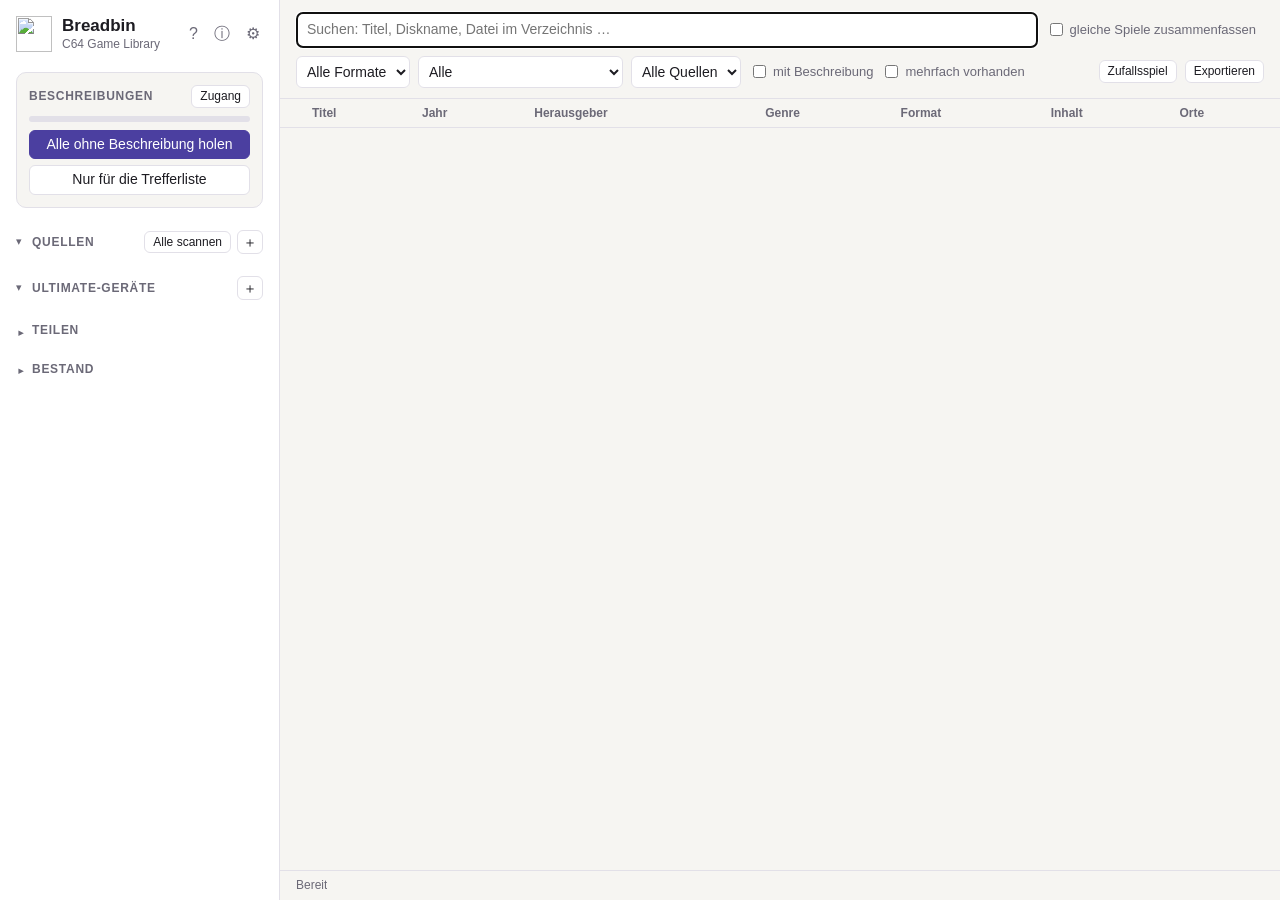
==== ui/index.html @ eccd31d4 "Launch games in an emulator (VICE), wider VICE search, portable Windows version - Emulator as an ent" ====
<!doctype html>
<html lang="de">
<head>
  <meta charset="utf-8">
  <meta name="viewport" content="width=device-width, initial-scale=1">
  <title>Breadbin – C64 Game Library</title>
  <link rel="stylesheet" href="style.css">
</head>
<body>
  <aside id="sidebar">
    <header class="brand">
      <img src="icon.png" alt="" width="36" height="36">
      <h1>Breadbin <span class="tagline">C64 Game Library</span></h1>
      <button id="btn-help" class="icon-btn" title="Anleitung" aria-label="Anleitung">?</button>
      <button id="btn-about" class="icon-btn" title="Über Breadbin" aria-label="Über Breadbin">ⓘ</button>
      <button id="btn-settings" class="icon-btn" title="Einstellungen: Sprache, ScreenScraper-Zugang" aria-label="Einstellungen">⚙</button>
    </header>
    <section class="card" id="ss-card">
      <div class="section-head">
        <h2>Beschreibungen</h2>
        <button class="small open-settings" title="Zugang zu ScreenScraper einrichten">Zugang</button>
      </div>
      <div class="progress" aria-hidden="true"><div class="bar" id="ss-bar"></div></div>
      <p id="ss-progress-text" class="meta"></p>
      <p id="scraper-state" class="meta"></p>
      <div class="stack">
        <button id="btn-scrape-all" class="primary" title="Alle Einträge ohne Beschreibung bei ScreenScraper nachschlagen">Alle ohne Beschreibung holen</button>
        <button id="btn-scrape-list" title="Beschreibungen und Bilder für alle Einträge der aktuellen Trefferliste holen">Nur für die Trefferliste</button>
      </div>
    </section>
    <section class="side" data-key="sources">
      <div class="section-head">
        <button class="fold" aria-expanded="true"><span class="chev">▾</span><h2>Quellen</h2><span class="count" id="sources-count"></span></button>
        <button id="btn-scan-all" class="small" title="Alle Quellen nacheinander scannen">Alle scannen</button>
        <button id="btn-add" class="small icon" title="Ordner oder Netzlaufwerk hinzufügen" aria-label="Ordner oder Netzlaufwerk hinzufügen">＋</button>
      </div>
      <div class="section-body"><ul id="sources" class="rows"></ul></div>
    </section>
    <section class="side" data-key="devices">
      <div class="section-head">
        <button class="fold" aria-expanded="true"><span class="chev">▾</span><h2>Ultimate-Geräte</h2><span class="count" id="devices-count"></span></button>
        <button id="btn-add-device" class="small icon" title="Ultimate 64, C64 Ultimate oder 1541 Ultimate II+ hinzufügen" aria-label="Gerät hinzufügen">＋</button>
      </div>
      <div class="section-body"><ul id="devices" class="rows list"></ul></div>
    </section>
    <section class="side collapsed" data-key="share">
      <div class="section-head">
        <button class="fold" aria-expanded="false"><span class="chev">▾</span><h2>Teilen</h2><span class="count" id="share-count"></span></button>
      </div>
      <div class="section-body">
        <p class="meta">Selbst geschriebene Angaben und eigene Bilder als Datei weitergeben oder die Datei eines anderen einlesen. Von ScreenScraper Übernommenes bleibt draußen.</p>
        <div class="stack">
          <button id="btn-share-export" title="Selbst geschriebene Angaben und eigene Bilder als Austauschdatei speichern">Austauschdatei speichern …</button>
          <button id="btn-share-import" title="Austauschdatei eines anderen einlesen; eigene Angaben bleiben unangetastet">Austauschdatei einlesen …</button>
        </div>
        <h4 class="share-sub">Gemeinschaftsdatenbank <a href="#" id="community-web" class="small-link" hidden title="Statistik und Suche der Gemeinschaftsdaten im Browser öffnen">im Web ansehen</a></h4>
        <div class="stack">
          <button id="btn-community-update" title="Den aktuellen Stand der Gemeinschaftsdatenbank herunterladen und einlesen (Adresse in den Einstellungen)">Gemeinschaftsdaten aktualisieren</button>
          <button id="btn-community-submit" hidden title="Selbst geschriebene Angaben direkt an den Server der Gemeinschaftsdatenbank schicken; dort werden sie geprüft">Beitrag einsenden …</button>
          <button id="btn-community-contribute" title="Selbst geschriebene Angaben im Aufbau der Gemeinschaftsdatenbank in einen Ordner schreiben, z. B. in die Arbeitskopie eines Forks – dann per Pull Request einreichen">Beitrag vorbereiten …</button>
        </div>
      </div>
    </section>
    <section class="side collapsed" data-key="stats">
      <div class="section-head">
        <button class="fold" aria-expanded="false"><span class="chev">▾</span><h2>Bestand</h2><span class="count" id="stats-count"></span></button>
      </div>
      <div class="section-body"><div id="stats"></div>
        <button id="btn-cleanup" class="small" title="Doppelte Dateien, beschädigte Abbilder und Einträge ohne Angaben im Überblick">Aufräumen …</button></div>
    </section>
  </aside>
  <div class="splitter" id="split-sidebar" title="Ziehen: Breite ändern · Doppelklick: zurücksetzen"></div>

  <dialog id="settings">
    <form method="dialog" id="settings-form">
      <h3>Einstellungen</h3>
      <label>Sprache der Oberfläche
        <select id="ui-language">
          <option value="auto">Automatisch (Systemsprache)</option>
          <option value="de" translate="no">Deutsch</option>
          <option value="en" translate="no">English</option>
        </select>
      </label>
      <p class="meta">Wird nach dem Speichern sofort übernommen.</p>
      <label class="inline"><input type="checkbox" id="keep-awake">
        Rechner während Scan und Abruf nicht einschlafen lassen (Bildschirm darf aus)</label>
      <label>Bevorzugte Quelle für Angaben
        <select id="preferred-source">
          <option value="community">Gemeinschaft (Austauschdateien)</option>
          <option value="screenscraper">ScreenScraper</option>
        </select>
      </label>
      <p class="meta">Selbst eingetragene Angaben gehen immer vor. Die bevorzugte Quelle ersetzt beim Einlesen bzw. Abrufen die andere; die andere füllt nur Lücken.</p>
      <label>Gemeinschaftsdaten von
        <select id="community-src">
          <option value="std">Breadbin-Server (8bitcavern.de)</option>
          <option value="own">Eigener Server …</option>
        </select>
      </label>
      <label id="community-url-row" hidden>Adresse der Gemeinschaftsdaten <input id="community-url" autocomplete="off" spellcheck="false" placeholder="https://…/breadbin-db.zip"></label>
      <label>Beiträge einsenden an
        <select id="submit-src">
          <option value="std">Breadbin-Server (8bitcavern.de)</option>
          <option value="own">Eigener Server …</option>
          <option value="off">Nicht einsenden</option>
        </select>
      </label>
      <label id="submit-url-row" hidden>Adresse für Beiträge <input id="submit-url" autocomplete="off" spellcheck="false" placeholder="https://…/beitrag.php"></label>
      <label class="inline"><input type="checkbox" id="community-auto">
        Gemeinschaftsdaten beim Start selbst aktualisieren (höchstens einmal pro Woche)</label>
      <label class="inline"><input type="checkbox" id="update-check">
        Beim Start nach neuen Breadbin-Fassungen sehen (8bitcavern.de)</label>
      <label class="inline"><input type="checkbox" id="auto-title">
        Nach dem Starten ein Titelbild aufnehmen, wenn das Spiel noch keines hat</label>
      <label>Wartezeit bis zur Aufnahme in Sekunden <input type="number" id="auto-title-delay" min="5" max="180" step="5"></label>
      <p class="meta">Nur Ultimate 64 und C64 Ultimate mit Netzwerkkabel. Das Bild wird als eigenes Titelbild gespeichert und lässt sich in den Details ersetzen.</p>
      <h4>Emulator (freiwillig)</h4>
      <p class="meta">Spiele auch ohne Ultimate auf dem Rechner starten, etwa mit VICE (x64sc). Breadbin legt dafür eine Kopie im Datenordner ab; was ein Spiel auf seine Diskette speichert, bleibt dort erhalten.</p>
      <label>Programm <input id="emu-path" autocomplete="off" spellcheck="false" placeholder="z. B. …/x64sc"></label>
      <div class="emu-buttons">
        <button type="button" id="btn-emu-find">VICE suchen</button>
        <button type="button" id="btn-emu-pick">Auswählen …</button>
        <select id="emu-found" hidden></select>
      </div>
      <label>Aufruf <input id="emu-args" autocomplete="off" spellcheck="false"></label>
      <p class="meta">{file} steht für die Spieldatei. Für VICE passt die Vorgabe; bei Spielen mit mehreren Disketten bekommt VICE eine Wechselliste (nächste Diskette: „Fliplist“ im VICE-Menü, meist Alt+N).</p>
      <h4>ScreenScraper (freiwillig)</h4>
      <p class="meta">
        Zusätzliche Beschreibungen, Genres und Bilder von ScreenScraper.fr. Dafür brauchst du ein
        kostenloses Benutzerkonto: <a href="#" data-url="https://www.screenscraper.fr/membreinscription.php">dort registrieren</a>.
        Das Passwort wird im Schlüsselbund deines Systems gespeichert.
      </p>
      <label>Benutzername <input id="ss-user" autocomplete="username"></label>
      <label>Passwort <input id="ss-password" type="password" autocomplete="current-password"></label>
      <label class="inline"><input type="checkbox" id="ss-show-password"> Passwort anzeigen</label>
      <label>Sprache der Beschreibungen
        <select id="ss-language">
          <option value="de">Deutsch</option>
          <option value="en">Englisch</option>
          <option value="fr">Französisch</option>
          <option value="es">Spanisch</option>
          <option value="it">Italienisch</option>
        </select>
      </label>
      <label>Gleichzeitige Abfragen
        <select id="ss-threads">
          <option value="0">Automatisch (laut Konto, höchstens 4)</option>
          <option value="1">1</option><option value="2">2</option><option value="3">3</option><option value="4">4</option>
        </select>
      </label>
      <label class="inline"><input type="checkbox" id="ss-name-fallback">
        Ohne Treffer über die Prüfsumme auch über den Namen suchen (findet mehr, kann aber danebenliegen)</label>
      <fieldset id="ss-dev">
        <legend>Entwickler-Kennung</legend>
        <p class="meta">Wird für diese App einmal bei ScreenScraper beantragt. In fertigen Paketen ist sie
          schon enthalten; dann erscheinen diese Felder nicht.</p>
        <label>devid <input id="ss-devid" autocomplete="off"></label>
        <label>devpassword <input id="ss-devpassword" type="password" autocomplete="off"></label>
        <p class="meta">Programmname bei der Beantragung: <code id="ss-softname"></code></p>
      </fieldset>
      <p id="ss-result" class="meta"></p>
      <div class="dialog-buttons">
        <button type="button" id="ss-test">Zugang prüfen</button>
        <span class="spacer"></span>
        <button type="button" id="ss-close">Schließen</button>
        <button type="button" id="ss-save" class="primary">Speichern</button>
      </div>
    </form>
  </dialog>

  <main>
    <div id="toolbar">
     <div class="toolbar-row">
      <input id="search" type="search" placeholder="Suchen: Titel, Diskname, Datei im Verzeichnis …" autofocus>
      <label class="check" title="Verschiedene Dateien desselben Spiels (D64, CRT, Cracks …) als eine Zeile zeigen – über die ScreenScraper-Spielnummer und den bereinigten Titel"><input type="checkbox" id="group"> gleiche Spiele zusammenfassen</label>
      <span id="count"></span>
     </div>
     <div class="toolbar-row filters">
      <select id="format" title="Format">
        <option value="">Alle Formate</option>
        <option>D64</option><option>D71</option><option>D81</option><option>G64</option>
        <option>CRT</option><option>PRG</option><option>P00</option><option>T64</option><option>TAP</option>
      </select>
      <select id="view" title="Ansicht">
        <option value="">Alle</option>
        <option value="fav">★ Favoriten</option>
        <option value="recent">Zuletzt gestartet</option>
        <option value="shareable" title="Spiele mit selbst geschriebenen Angaben – sie kommen beim Teilen in die Austauschdatei">Selbst geschrieben (teilbar)</option>
        <option value="nometa" title="Einträge ohne Beschreibung: nicht erkannt oder noch nicht nachgeschlagen">Ohne Angaben</option>
        <option value="damaged" title="Abbilder, die beim Scan als beschädigt oder unbekannt aufgebaut erkannt wurden">Beschädigt / unbekannt</option>
      </select>
      <select id="source-filter" title="Nur Einträge aus dieser Quelle"><option value="">Alle Quellen</option></select>
      <label class="check"><input type="checkbox" id="only-meta"> mit Beschreibung</label>
      <label class="check"><input type="checkbox" id="only-dupes"> mehrfach vorhanden</label>
      <span class="spacer"></span>
      <button id="btn-random" class="small" title="Ein zufälliges Spiel aus den aktuellen Treffern zeigen (Taste Z)">Zufallsspiel</button>
      <button id="btn-export" class="small" title="Alle Treffer der aktuellen Suche als CSV-Datei speichern (z. B. für Excel)">Exportieren</button>
     </div>
    </div>
    <div id="content">
      <div id="list-wrap">
        <table id="list">
          <thead>
            <tr><th class="star-col" title="Favorit"></th><th data-sort="title">Titel</th><th data-sort="year">Jahr</th><th data-sort="publisher">Herausgeber</th><th data-sort="genre">Genre</th><th data-sort="format">Format</th><th>Inhalt</th><th data-sort="locations" title="Anzahl Speicherorte">Orte</th></tr>
          </thead>
          <tbody></tbody>
        </table>
        <p id="empty" hidden></p>
      </div>
      <div class="splitter" id="split-details" title="Ziehen: Breite ändern · Doppelklick: zurücksetzen" hidden></div>
      <section id="details" hidden></section>
    </div>
    <footer id="status">
      <span id="status-text">Bereit</span>
      <button id="btn-errors" class="link" hidden>Fehler anzeigen</button>
      <button id="btn-update" class="link" hidden></button>
      <span class="spacer"></span>
      <button id="btn-cancel" hidden>Abbrechen</button>
    </footer>
  </main>

  <dialog id="device-dialog" class="form-dialog">
    <form method="dialog">
      <h3 id="dev-title">Ultimate-Gerät</h3>
      <p class="meta">Ultimate 64, C64 Ultimate oder 1541 Ultimate II+ im Netzwerk. Nötig sind FTP und die
        REST-Schnittstelle („Web Remote Control Service“, ab Firmware 3.11).</p>
      <div class="dialog-buttons"><button type="button" id="dev-discover">Im Netz suchen</button></div>
      <ul id="dev-found" class="found"></ul>
      <label>Adresse (IP oder Name) <input id="dev-host" placeholder="192.168.1.64" autocomplete="off"></label>
      <label>Netzwerk-Passwort (nur falls am Gerät gesetzt)
        <input id="dev-password" type="password" autocomplete="off"></label>
      <div class="dialog-buttons"><button type="button" id="dev-probe">Verbinden und prüfen</button></div>
      <p id="dev-result" class="meta"></p>
      <label>Name <input id="dev-name" autocomplete="off"></label>
      <label>Startordner auf dem Gerät
        <input id="dev-upload" list="dev-drives" autocomplete="off"></label>
      <datalist id="dev-drives"></datalist>
      <p class="meta">Spiele, die nicht auf dem Gerät liegen, werden zum Starten dorthin kopiert.</p>
      <div class="dialog-buttons">
        <span class="spacer"></span>
        <button type="button" id="dev-close">Abbrechen</button>
        <button type="button" id="dev-save" class="primary">Speichern</button>
      </div>
    </form>
  </dialog>

  <dialog id="folder-dialog" class="form-dialog">
    <form method="dialog">
      <h3>Ordner auf dem Gerät als Quelle</h3>
      <p class="meta" id="folder-device"></p>
      <label>Ordner <input id="folder-path" placeholder="/USB0/Spiele" autocomplete="off"></label>
      <div class="browser">
        <div class="crumbs" id="folder-crumbs"></div>
        <ul id="folder-list"></ul>
      </div>
      <p class="meta">Der erste Scan lädt jede Datei einmal über das Netz (etwa 300 KB/s) – bei vollen
        Sticks dauert das Stunden. Spätere Scans lesen nur Geändertes.</p>
      <label class="inline"><input type="checkbox" id="folder-quick" checked>
        Schnellscan: Dateien, die mit gleichem Namen und gleicher Größe schon in einer anderen Quelle
        liegen, von dort übernehmen statt herunterladen. Viel schneller, kann aber bei gleich großen,
        verschiedenen Dateien danebenliegen (etwa ein D64 mit Spielstand). Solche Einträge sind gekennzeichnet.</label>
      <div class="dialog-buttons">
        <span class="spacer"></span>
        <button type="button" id="folder-close">Abbrechen</button>
        <button type="button" id="folder-add" class="primary">Hinzufügen und scannen</button>
      </div>
    </form>
  </dialog>

  <dialog id="info-dialog" class="form-dialog">
    <form method="dialog">
      <h3 id="info-title"></h3>
      <pre id="info-text"></pre>
      <div class="dialog-buttons"><span class="spacer"></span><button class="primary">Schließen</button></div>
    </form>
  </dialog>

  <dialog id="copy-dialog" class="form-dialog">
    <form method="dialog">
      <h3>Auf Gerät kopieren</h3>
      <p class="meta" id="copy-info"></p>
      <label>Gerät <select id="copy-device"></select></label>
      <label>Ordner auf dem Gerät <input id="copy-target" autocomplete="off" spellcheck="false"></label>
      <p class="meta">Die Dateien behalten ihren Namen. Im Menü des Ultimate findest du sie dann auch ohne Rechner.</p>
      <div class="dialog-buttons">
        <span class="spacer"></span>
        <button value="cancel" formnovalidate>Abbrechen</button>
        <button value="ok" class="primary">Kopieren</button>
      </div>
    </form>
  </dialog>

  <dialog id="cleanup-dialog" class="form-dialog">
    <form method="dialog">
      <h3>Aufräumen</h3>
      <p class="meta">Breadbin löscht nichts selbst. Die Übersicht führt zu Listen, die du durchgehen oder als CSV speichern kannst.</p>
      <div id="cleanup-body"></div>
      <div class="dialog-buttons">
        <span class="spacer"></span>
        <button class="primary">Schließen</button>
      </div>
    </form>
  </dialog>

  <dialog id="lists-dialog" class="form-dialog">
    <form method="dialog">
      <h3>Eigene Listen</h3>
      <p class="meta">Namen ändern sich beim Verlassen des Feldes. Löschen entfernt nur die Liste, nicht die Spiele.</p>
      <div id="lists-body"></div>
      <div class="list-row">
        <input id="lists-new" placeholder="Neue Liste …">
        <button type="button" id="lists-add" class="small">Anlegen</button>
      </div>
      <div class="dialog-buttons">
        <span class="spacer"></span>
        <button type="button" id="lists-close" class="primary">Fertig</button>
      </div>
    </form>
  </dialog>

  <dialog id="submit-dialog" class="form-dialog">
    <form id="submit-form">
      <h3>Beitrag einsenden</h3>
      <p class="meta" id="submit-info"></p>
      <label>Name für die Namensnennung (freiwillig) <input id="submit-name" autocomplete="nickname" maxlength="100"></label>
      <label>Hinweis an die Prüfenden (freiwillig) <textarea id="submit-hinweis" rows="3" maxlength="2000"></textarea></label>
      <label class="check"><input type="checkbox" id="submit-all"> Auch schon eingesandte Spiele noch einmal senden</label>
      <p class="meta">Mit dem Einsenden stimmst du zu, dass deine Angaben und Bilder unter CC BY-SA 4.0 veröffentlicht werden. Bitte nur Selbsterstelltes.</p>
      <p id="submit-result" class="meta"></p>
      <div class="dialog-buttons">
        <span class="spacer"></span>
        <button type="button" id="submit-close">Abbrechen</button>
        <button class="primary" id="submit-send">Einsenden</button>
      </div>
    </form>
  </dialog>

  <dialog id="pick-dialog" class="form-dialog">
    <form id="pick-form">
      <h3>Richtiges Spiel wählen</h3>
      <label>Name (in deiner Bibliothek und bei ScreenScraper) oder Spielnummer bei ScreenScraper
        <span class="pick-row"><input id="pick-query" autocomplete="off"><button class="primary">Suchen</button></span></label>
      <p class="meta" id="pick-count"></p>
      <ul id="pick-list"></ul>
      <div class="dialog-buttons"><span class="spacer"></span><button type="button" id="pick-close">Abbrechen</button></div>
    </form>
  </dialog>

  <dialog id="own-dialog" class="form-dialog">
    <form id="own-form">
      <h3 id="own-heading">Angaben selbst eintragen</h3>
      <p class="meta">Für Spiele, die ScreenScraper nicht kennt – etwa eigene Entwicklungen. Kein Abruf überschreibt sie.
        <span id="own-count"></span></p>
      <label>Titel <input id="own-title" autocomplete="off"></label>
      <div class="own-grid">
        <label>Jahr <input id="own-year" autocomplete="off" inputmode="numeric"></label>
        <label>Spieler <input id="own-players" autocomplete="off" placeholder="1-2"></label>
        <label>Herausgeber <input id="own-publisher" autocomplete="off"></label>
        <label>Entwickler <input id="own-developer" autocomplete="off"></label>
      </div>
      <label>Genre <input id="own-genres" autocomplete="off" placeholder="Action, Shoot'em Up"></label>
      <label>Beschreibung (Deutsch) <textarea id="own-synopsis" rows="5" lang="de"></textarea></label>
      <label>Beschreibung (Englisch) <textarea id="own-synopsis_en" rows="5" lang="en"></textarea></label>
      <p class="meta">Eine Sprache genügt; mit beiden lesen alle Breadbin-Nutzer den Text in ihrer Sprache.</p>
      <div id="own-images"></div>
      <div class="dialog-buttons">
        <button type="button" id="own-clear" class="danger">Eigene Angaben löschen</button>
        <span class="spacer"></span>
        <button type="button" id="own-close">Abbrechen</button>
        <button class="primary">Speichern</button>
      </div>
    </form>
  </dialog>

  <dialog id="propose-dialog" class="form-dialog">
    <form id="propose-form">
      <h3 id="propose-title">Vorschlag an ScreenScraper</h3>
      <p class="meta">Gesendet wird mit deinem ScreenScraper-Konto; die Moderatoren prüfen jeden Vorschlag, bevor er
        erscheint. Angehakt ist, was dort fehlt oder abweicht.</p>
      <div class="own-grid">
        <label>Region (für Name, Datum, Bilder)
          <select id="propose-region">
            <option value="wor">Welt</option><option value="eu">Europa</option><option value="us">USA</option>
            <option value="de">Deutschland</option><option value="uk">Großbritannien</option><option value="fr">Frankreich</option>
            <option value="jp">Japan</option>
          </select></label>
        <label>Sprache (für die Beschreibung)
          <select id="propose-lang">
            <option value="de">Deutsch</option><option value="en">Englisch</option><option value="fr">Französisch</option>
            <option value="es">Spanisch</option><option value="it">Italienisch</option>
          </select></label>
      </div>
      <div id="propose-fields"></div>
      <label>Quelle (optional: Webseite, Anleitung, eigene Arbeit …) <input id="propose-source" autocomplete="off"></label>
      <div id="propose-result" class="meta"></div>
      <div id="propose-log"></div>
      <div class="dialog-buttons">
        <span class="spacer"></span>
        <button type="button" id="propose-close">Schließen</button>
        <button id="propose-send" class="primary">Senden …</button>
      </div>
    </form>
  </dialog>


  <dialog id="help-dialog" class="form-dialog">
    <form method="dialog">
      <div class="help-head"><h3>Anleitung</h3><span class="spacer"></span><button class="primary">Schließen</button></div>
      <div id="help-body" class="help-body"></div>
    </form>
  </dialog>

  <dialog id="about-dialog" class="form-dialog">
    <form method="dialog">
      <div class="about-head">
        <img src="icon.png" alt="" width="72" height="72">
        <div>
          <h3>Breadbin</h3>
          <div class="meta">C64 Game Library · <span translate="no">Version <span id="about-version"></span></span></div>
        </div>
      </div>
      <p>Breadbin erfasst C64-Spiele aus Ordnern, Netzlaufwerken und von Ultimate-Geräten, zeigt, was wo liegt,
        holt Beschreibungen und Bilder und startet Spiele auf einem Ultimate 64, einem C64 Ultimate oder einem
        1541 Ultimate II+. Der Name kommt vom Spitznamen des ersten C64-Gehäuses: „Brotkasten“.</p>
      <h4>Lizenz</h4>
      <p>Freie Software unter der <a href="#" data-url="https://www.gnu.org/licenses/gpl-3.0.html">GNU General Public
        License 3.0</a> oder neuer. Kostenlos, ohne Werbung, ohne Datensammlung.</p>
      <h4>Daten und Dank</h4>
      <ul class="about-list">
        <li>Beschreibungen und Bilder: <a href="#" data-url="https://www.screenscraper.fr">ScreenScraper.fr</a>
          (Creative Commons BY-NC-SA 4.0) – mit dem Konto des Nutzers abgerufen.</li>
        <li>Links zu <a href="#" data-url="https://csdb.dk">CSDb</a>, <a href="#" data-url="https://gb64.com">GameBase64</a>,
          <a href="#" data-url="https://www.lemon64.com">Lemon64</a> und <a href="#" data-url="https://www.c64-wiki.de">C64-Wiki</a>
          – es werden keine Daten von dort übernommen.</li>
        <li>Gebaut mit <a href="#" data-url="https://tauri.app">Tauri</a> und Rust; Datenbank SQLite (rusqlite),
          dazu ureq, zip, image, keyring und weitere freie Bibliotheken.</li>
        <li>Ultimate 64, C64 Ultimate und 1541 Ultimate II+ sind Produkte von Gideon's Logic; „Commodore 64“ ist
          eine Marke ihrer jeweiligen Inhaber. Breadbin ist mit keinem davon verbunden.</li>
      </ul>
      <p class="meta">© 2026 <a href="#" data-url="https://8bitcavern.de">8bitcavern.de</a> – Projektseite, Neuigkeiten und weitere C64-Projekte</p>
      <p class="meta">Kontakt: <a href="#" data-url="mailto:breadbin@8bitcavern.de" class="selectable" translate="no">breadbin@8bitcavern.de</a></p>
      <div class="dialog-buttons">
        <button type="button" id="about-data">Datenordner zeigen</button>
        <button type="button" id="about-backup" title="Datenbank mit Quellen, Geräten, eigenen Angaben, Listen, Notizen und Einstellungen samt allen Bildern als eine ZIP-Datei speichern">Bibliothek sichern …</button>
        <button type="button" id="about-restore" title="Eine Sicherung zurückspielen – ersetzt die jetzige Bibliothek">Sicherung zurückspielen …</button>
        <button type="button" id="about-help">Anleitung</button>
        <span class="spacer"></span>
        <button class="primary">Schließen</button>
      </div>
    </form>
  </dialog>

  <dialog id="zoom"><img alt=""></dialog>

  <script src="i18n.js"></script>
  <script src="app.js"></script>
</body>
</html>
---- ui/style.css ----
:root {
  --bg: #f6f5f2;
  --panel: #ffffff;
  --text: #1d1c22;
  --muted: #6b6977;
  --line: #e2e0e8;
  --accent: #4b3fa0;
  --accent-text: #ffffff;
  --row-hover: #efedf7;
  --row-sel: #dcd8f2;
  /* Pepto-Palette: Blau und Hellblau des C64-Bildschirms */
  --c64-bg: #352879;
  --c64-fg: #6c5eb5;
  --danger: #b3261e;
  color-scheme: light;
}

@media (prefers-color-scheme: dark) {
  :root {
    --bg: #17161c;
    --panel: #201f27;
    --text: #e8e6ef;
    --muted: #9a97a8;
    --line: #34323e;
    --accent: #8b7ff0;
    --accent-text: #120f24;
    --row-hover: #2a2833;
    --row-sel: #3a3456;
    --danger: #f2b8b5;
    color-scheme: dark;
  }
}

* { box-sizing: border-box; }

html, body { height: 100%; margin: 0; }

body {
  display: flex;
  font: 14px/1.4 -apple-system, BlinkMacSystemFont, "Segoe UI", Ubuntu, Cantarell, sans-serif;
  background: var(--bg);
  color: var(--text);
  overflow: hidden;
}

button {
  font: inherit;
  padding: 4px 10px;
  border: 1px solid var(--line);
  border-radius: 6px;
  background: var(--panel);
  color: var(--text);
  cursor: pointer;
}
button:hover { border-color: var(--accent); }
button.primary { background: var(--accent); color: var(--accent-text); border-color: var(--accent); }
button.small { font-size: 12px; padding: 2px 8px; white-space: nowrap; }
button.icon-btn { border: none; background: none; font-size: 18px; padding: 2px 6px; color: var(--muted); }
button.icon-btn:hover { color: var(--accent); }
button.pill { font-size: 12px; padding: 2px 10px; border-radius: 999px; }
button:disabled { opacity: .5; cursor: default; }
button.link { border: none; background: none; color: var(--accent); padding: 0 4px; }
button.danger { color: var(--danger); }

/* ---------- Seitenleiste */
#sidebar {
  width: var(--sidebar-w, 280px);
  flex: none;
  padding: 16px;
  border-right: 1px solid var(--line);
  background: var(--panel);
  overflow-y: auto;
}
h1 { font-size: 17px; margin: 0; flex: 1; line-height: 1.15; }
.brand { display: flex; align-items: center; gap: 10px; margin: 0 0 20px; }
.brand img { flex: none; image-rendering: pixelated; }
#sidebar section + section { margin-top: 22px; }
.section-head { gap: 6px; }
.section-head h2 { flex: 1 0 auto; }
.section-head { flex-wrap: wrap; }
.stack { display: flex; flex-direction: column; gap: 6px; }
h2 { font-size: 12px; text-transform: uppercase; letter-spacing: .06em; color: var(--muted); margin: 0; }
.section-head { display: flex; justify-content: space-between; align-items: center; margin-bottom: 8px; }
#sources { list-style: none; margin: 0 0 10px; padding: 0; }
#sources li { padding: 8px 0; border-bottom: 1px solid var(--line); }
#sources .label { font-weight: 600; word-break: break-word; }
#sources .meta { font-size: 12px; color: var(--muted); word-break: break-all; }
#sources .actions { margin-top: 4px; display: flex; gap: 4px; }
#sources .empty { color: var(--muted); font-size: 13px; }
/* Quelle, die gerade gescannt wird */
#sources li.scanning { box-shadow: inset 3px 0 0 var(--accent); padding-left: 8px; }
#sources li.scanning [data-live] { color: var(--accent); font-variant-numeric: tabular-nums; }
.wide { width: 100%; }
.kind.quiet { color: var(--muted); border-color: var(--line); }
#stats { margin-top: 24px; font-size: 13px; color: var(--muted); }
#stats table { border-collapse: collapse; width: 100%; margin-top: 6px; }
#stats td { padding: 1px 0; }
#stats td:last-child { text-align: right; font-variant-numeric: tabular-nums; }

/* ---------- Ziehgriffe zwischen den Bereichen (Breite verstellbar) */
.splitter {
  flex: none; width: 6px; margin: 0 -3px; position: relative; z-index: 2;
  cursor: col-resize; background: transparent; transition: background .15s;
}
.splitter:hover, .splitter.dragging { background: var(--accent); opacity: .5; }
body.resizing { cursor: col-resize; user-select: none; }

/* ---------- Hauptbereich */
main { flex: 1; display: flex; flex-direction: column; min-width: 0; }
#toolbar { display: flex; flex-direction: column; gap: 8px; padding: 12px 16px 10px; border-bottom: 1px solid var(--line); }
.toolbar-row { display: flex; gap: 8px; align-items: center; flex-wrap: wrap; }
.toolbar-row.filters select { font-size: 13px; }
.web-links { display: flex; flex-wrap: wrap; gap: 6px; align-items: center; margin: 0 0 14px; }
#search {
  flex: 1; font: inherit; padding: 7px 10px;
  border: 1px solid var(--line); border-radius: 6px; background: var(--panel); color: var(--text);
}
#format { font: inherit; padding: 6px; border-radius: 6px; border: 1px solid var(--line); background: var(--panel); color: var(--text); }
#count { color: var(--muted); font-size: 13px; white-space: nowrap; }

#content { flex: 1; display: flex; min-height: 0; }
#list-wrap { flex: 1; overflow: auto; min-width: 0; }
#list { width: 100%; border-collapse: collapse; }
#list th {
  position: sticky; top: 0; background: var(--bg); text-align: left;
  font-size: 12px; color: var(--muted); font-weight: 600; padding: 6px 10px; border-bottom: 1px solid var(--line);
}
#list td { padding: 5px 10px; border-bottom: 1px solid var(--line); white-space: nowrap; overflow: hidden; text-overflow: ellipsis; max-width: 320px; }
#list tbody tr { cursor: pointer; }
#list tbody tr:hover { background: var(--row-hover); }
#list tbody tr.selected { background: var(--row-sel); }
#list td.num { text-align: right; font-variant-numeric: tabular-nums; }
.badge { display: inline-block; font-size: 11px; font-weight: 600; padding: 1px 6px; border-radius: 4px; background: var(--row-sel); }
#empty { color: var(--muted); padding: 24px 16px; }

/* ---------- Details */
#details {
  width: var(--details-w, 420px); flex: none; overflow-y: auto; padding: 16px;
  border-left: 1px solid var(--line); background: var(--panel);
}
#details h3 { margin: 0 0 4px; font-size: 18px; }
#details .sub { color: var(--muted); margin-bottom: 12px; }
#details dl { display: grid; grid-template-columns: max-content 1fr; gap: 3px 12px; margin: 0 0 14px; font-size: 13px; }
#details dt { color: var(--muted); }
#details dd { margin: 0; word-break: break-all; }
#details h4 { font-size: 12px; text-transform: uppercase; letter-spacing: .06em; color: var(--muted); margin: 18px 0 6px; }
.locations { list-style: none; padding: 0; margin: 0; font-size: 13px; }
.locations li { padding: 6px 0; border-bottom: 1px solid var(--line); word-break: break-all; }
.locations .src { font-weight: 600; }

/* C64-Verzeichnisanzeige */
.c64dir {
  background: var(--c64-bg); color: var(--c64-fg);
  font: 13px/1.35 ui-monospace, "SF Mono", Menlo, Consolas, "DejaVu Sans Mono", monospace;
  padding: 10px 12px; border: 10px solid var(--c64-fg); border-radius: 4px;
  white-space: pre; overflow-x: auto;
}
.c64dir .head { background: var(--c64-fg); color: var(--c64-bg); }

/* ---------- Statusleiste */
#status {
  display: flex; gap: 12px; align-items: center; justify-content: space-between;
  padding: 6px 16px; border-top: 1px solid var(--line); font-size: 12px; color: var(--muted);
}
#status-text { overflow: hidden; text-overflow: ellipsis; white-space: nowrap; }

/* ---------- Beschreibungen */
.block { margin-top: 22px; }
.block .wide { margin-top: 6px; }
button.secondary { background: var(--panel); color: var(--accent); border-color: var(--accent); }
.meta { font-size: 12px; color: var(--muted); }
#scraper-state { margin: 0 0 4px; }

.shots { display: flex; gap: 8px; margin: 8px 0 12px; overflow-x: auto; }
.shots img {
  height: 130px; border-radius: 4px; border: 1px solid var(--line);
  image-rendering: pixelated; background: #000; cursor: zoom-in;
}
.shots img.box { image-rendering: auto; }
.synopsis { font-size: 13px; line-height: 1.5; white-space: pre-line; margin: 0 0 12px; }
.meta-actions { display: flex; gap: 8px; align-items: center; margin: 4px 0 12px; flex-wrap: wrap; }
.credit { font-size: 11px; color: var(--muted); margin-top: 18px; }
.dot { display: inline-block; width: 7px; height: 7px; border-radius: 50%; background: var(--accent); margin-left: 6px; vertical-align: middle; }

/* großes Bild */
#zoom { border: none; padding: 0; background: transparent; max-width: 95vw; max-height: 95vh; }
#zoom::backdrop { background: rgba(0, 0, 0, .75); }
#zoom img { display: block; max-width: 95vw; max-height: 90vh; image-rendering: pixelated; }

/* Einstellungen */
dialog#settings, dialog.form-dialog {
  width: min(480px, 92vw); border: 1px solid var(--line); border-radius: 10px;
  background: var(--panel); color: var(--text); padding: 20px;
}
dialog#settings::backdrop, dialog.form-dialog::backdrop { background: rgba(0, 0, 0, .4); }
#settings h3, .form-dialog h3 { margin: 0 0 8px; }
#settings label, .form-dialog label { display: block; margin: 10px 0 0; font-size: 13px; }
#settings label[hidden] { display: none; }
#settings input, #settings select, .form-dialog input, .form-dialog select, .launch select {
  display: block; width: 100%; margin-top: 4px; font: inherit; padding: 6px 8px;
  border: 1px solid var(--line); border-radius: 6px; background: var(--bg); color: var(--text);
}
#settings fieldset { border: 1px solid var(--line); border-radius: 8px; margin: 14px 0 0; padding: 4px 12px 10px; }
#settings legend { font-size: 12px; color: var(--muted); padding: 0 4px; }
#settings a { color: var(--accent); }
.dialog-buttons { display: flex; gap: 8px; margin-top: 16px; }
.spacer { flex: 1; }
#ss-result.ok, #dev-result.ok { color: var(--accent); }
#ss-result.bad, #dev-result.bad { color: var(--danger); }
h1 .tagline { display: block; font-size: 12px; font-weight: 500; color: var(--muted); margin-top: 2px; }

/* Geräte und Start */
ul.list { list-style: none; margin: 0; padding: 0; }
#devices li { padding: 8px 0; border-bottom: 1px solid var(--line); }
#devices .label { font-weight: 600; }
#devices .actions, #sources .actions { margin-top: 4px; display: flex; gap: 4px; flex-wrap: wrap; }
#devices .empty { color: var(--muted); font-size: 13px; }
.kind { font-size: 10px; font-weight: 700; text-transform: uppercase; letter-spacing: .05em;
  color: var(--accent); border: 1px solid var(--accent); border-radius: 3px; padding: 0 4px; margin-left: 4px; vertical-align: middle; }
.launch { display: flex; gap: 6px; align-items: center; margin: 6px 0 14px; flex-wrap: wrap; }
.launch select { width: auto; flex: 1; min-width: 140px; margin: 0; }
.launch .hint { width: 100%; }
.launch [hidden], .disk-set [hidden], .variants-list [hidden] { display: none; }
.found { list-style: none; margin: 6px 0 0; padding: 0; }
.found li { padding: 6px 8px; border: 1px solid var(--line); border-radius: 6px; margin-top: 4px; cursor: pointer; font-size: 13px; }
.found li:hover { border-color: var(--accent); }
.status { font-size: 11px; color: var(--muted); margin-left: 6px; font-weight: 500; }
.status::before { content: ""; display: inline-block; width: 7px; height: 7px; border-radius: 50%; margin-right: 4px; background: var(--muted); vertical-align: middle; }
.status.on::before { background: #3fae5a; }
.status.off::before { background: var(--danger); }

#source-filter { font: inherit; padding: 6px; border-radius: 6px; border: 1px solid var(--line); background: var(--panel); color: var(--text); max-width: 200px; }
label.check { font-size: 13px; color: var(--muted); white-space: nowrap; display: flex; align-items: center; gap: 4px; }
#list th[data-sort] { cursor: pointer; user-select: none; }
#list th[data-sort]:hover { color: var(--text); }
#list th.sorted { color: var(--accent); }
#list th.sorted::after { content: " ▲"; font-size: 9px; }
#list th.sorted.desc::after { content: " ▼"; }
#toolbar { flex-wrap: wrap; }
#search { min-width: 220px; }

/* Ordnerauswahl auf dem Gerät */
.browser { border: 1px solid var(--line); border-radius: 6px; margin-top: 8px; }
.crumbs { padding: 6px 8px; border-bottom: 1px solid var(--line); font-size: 12px; }
.crumbs button { padding: 0 4px; border: none; background: none; color: var(--accent); }
#folder-list { list-style: none; margin: 0; padding: 0; max-height: 220px; overflow-y: auto; }
#folder-list li { padding: 5px 10px; cursor: pointer; font-size: 13px; }
#folder-list li:hover { background: var(--row-hover); }
#folder-list li.meta { cursor: default; }
#settings label.inline { display: flex; gap: 8px; align-items: flex-start; }
#settings label.inline input { width: auto; margin-top: 2px; }
#settings .emu-buttons { display: flex; flex-wrap: wrap; gap: 8px; margin-top: 8px; }
#settings .emu-buttons select { flex: 1 1 100%; }
.warn { font-size: 12px; color: var(--danger); margin: -4px 0 10px; }
#info-text { max-height: 50vh; overflow: auto; font-size: 12px; white-space: pre-wrap; word-break: break-all;
  background: var(--bg); border: 1px solid var(--line); border-radius: 6px; padding: 8px; }
#status .spacer { flex: 1; }
#view { font: inherit; padding: 6px; border-radius: 6px; border: 1px solid var(--line); background: var(--panel); color: var(--text); }
.star-col { width: 22px; }
td.star, .star-btn { cursor: pointer; color: var(--muted); text-align: center; padding-right: 0 !important; }
td.star.on, .star-btn.on { color: #e3a21a; }
.star-btn { border: none; background: none; font-size: 20px; padding: 0 6px 0 0; vertical-align: -2px; }
details.more { position: relative; }
details.more summary { list-style: none; cursor: pointer; font-size: 13px; padding: 4px 10px; border: 1px solid var(--line);
  border-radius: 6px; background: var(--panel); }
details.more summary::-webkit-details-marker { display: none; }
details.more[open] summary { border-color: var(--accent); }
/* Menü klappt im Listeneintrag auf (die Seitenleiste würde ein schwebendes Menü abschneiden). */
details.more[open] { flex-basis: 100%; }
details.more[open] summary { display: inline-block; }
details.more .menu { display: flex; flex-wrap: wrap; gap: 4px; margin-top: 4px; }

/* Zusammengefasste Spiele: Zahl der Fassungen in der Liste, Auswahl in den Details */
.variants { margin-left: 4px; font-size: 11px; color: var(--muted); }
.variants-list { list-style: none; padding: 0; margin: 0 0 8px; display: grid; gap: 4px; }
.variants-list button {
  width: 100%; display: flex; flex-wrap: wrap; align-items: baseline; gap: 4px 8px; text-align: left;
  padding: 6px 8px; border: 1px solid var(--line); border-radius: 6px; background: transparent; color: var(--text);
  font: inherit; font-size: 13px; cursor: pointer;
}
.variants-list button:hover { background: var(--row-hover); }
.variants-list button.current { border-color: var(--accent); background: var(--row-sel); }
.variants-list .v-title { flex: 1 1 auto; min-width: 0; }

/* Spiel von Hand wählen */
dialog#pick-dialog { width: min(560px, 92vw); }
.pick-row { display: flex; gap: 6px; margin-top: 4px; }
.pick-row input { margin-top: 0 !important; flex: 1; }
#pick-count label.inline { display: flex; gap: 8px; align-items: center; margin: 0; }
#pick-count label.inline input { width: auto; margin: 0; }
#pick-list { list-style: none; margin: 8px 0 0; padding: 0; max-height: 50vh; overflow-y: auto; }
#pick-list li.meta { padding: 8px 4px; }
#pick-list button { display: block; width: 100%; text-align: left; margin-top: 4px; padding: 8px 10px;
  border: 1px solid var(--line); border-radius: 6px; background: var(--bg); color: var(--text); font: inherit; font-size: 13px; }
#pick-list button:hover { border-color: var(--accent); }
#pick-list .meta { display: block; margin-top: 2px; }
.hit-text { display: block; margin-top: 4px; font-size: 12px; color: var(--muted); }
#details h4 button.link { font-size: 12px; font-weight: 400; float: right; }

/* Mehrere markierte Zeilen */
.marked-actions button.primary { font-weight: 600; }
.marked-list { list-style: none; margin: 8px 0 0; padding: 0; font-size: 13px; }
.marked-list li { padding: 4px 0; border-bottom: 1px solid var(--line); }
#list tbody { user-select: none; -webkit-user-select: none; }

/* Eigene Angaben */
dialog#own-dialog { width: min(600px, 94vw); }
.own-grid { display: grid; grid-template-columns: 1fr 1fr; gap: 0 12px; }
.form-dialog textarea {
  display: block; width: 100%; margin-top: 4px; font: inherit; padding: 6px 8px; resize: vertical;
  border: 1px solid var(--line); border-radius: 6px; background: var(--bg); color: var(--text);
}
#own-images { display: grid; grid-template-columns: repeat(3, 1fr); gap: 10px; margin-top: 14px; }
.own-image { display: flex; flex-direction: column; gap: 4px; align-items: flex-start; }
.own-image .thumb { width: 100%; height: 80px; border: 1px dashed var(--line); border-radius: 6px;
  display: flex; align-items: center; justify-content: center; overflow: hidden; background: var(--bg); }
.own-image .thumb img { max-width: 100%; max-height: 100%; image-rendering: pixelated; }
.own-shot { grid-column: 1 / -1; display: flex; align-items: center; gap: 8px; }
.own-shot select { width: auto; }

/* Vorschläge an ScreenScraper */
dialog#propose-dialog { width: min(640px, 94vw); }
#propose-fields { margin-top: 6px; }
.prop-row { border-top: 1px solid var(--line); padding: 8px 0; }
.prop-row label.inline { display: flex; gap: 6px; align-items: center; margin: 0; font-size: 13px; }
.prop-row label.inline input { width: auto; margin: 0; }
.prop-row input[data-value], .prop-row textarea { display: block; width: 100%; margin-top: 4px; font: inherit; padding: 6px 8px;
  border: 1px solid var(--line); border-radius: 6px; background: var(--bg); color: var(--text); }
.prop-row .now { margin-top: 3px; }
.prop-row select[data-value] { display: block; margin-top: 4px; }
.prop-row .genre-filter { display: block; width: 100%; margin-top: 4px; }
.genre-pick { max-height: 180px; overflow-y: auto; margin-top: 4px; padding: 4px 8px; border: 1px solid var(--line); border-radius: 6px; }
.genre-pick label.inline { font-size: 12px; padding: 1px 0; }
.genre-pick label.sub { padding-left: 18px; }
.genre-pick label[hidden] { display: none; }
#propose-result .ok, #propose-result li.ok { color: var(--accent); }
#propose-result .bad, #propose-log .bad { color: var(--danger); }
#propose-log ul, #propose-result ul { margin: 6px 0 0; padding-left: 18px; font-size: 12px; }

/* ---------- Seitenleiste: Karte, einklappbare Abschnitte, kompakte Zeilen */
#sidebar .card { background: var(--bg); border: 1px solid var(--line); border-radius: 10px; padding: 12px; }
.progress { height: 6px; border-radius: 3px; background: var(--line); overflow: hidden; margin: 2px 0 6px; }
.progress .bar { height: 100%; width: 0; background: var(--accent); transition: width .3s; }
#ss-card .meta { font-size: 12px; color: var(--muted); margin: 0 0 6px; }
#ss-card .stack { margin-top: 8px; }
button.fold { display: flex; align-items: center; gap: 6px; flex: 1 1 auto; min-width: 0; border: none; background: none; padding: 0; text-align: left; }
button.fold h2 { flex: none; }
button.fold .chev { color: var(--muted); font-size: 11px; transition: transform .15s; display: inline-block; width: 10px; }
section.side.collapsed .chev { transform: rotate(-90deg); }
section.side.collapsed .section-body { display: none; }
section.side.flash { outline: 2px solid var(--accent); outline-offset: 2px; border-radius: 6px; transition: outline-color 0.6s; }
.count { font-size: 11px; color: var(--muted); background: var(--line); border-radius: 999px; padding: 0 7px; }
.count:empty { display: none; }
ul.rows { list-style: none; margin: 0; padding: 0; }
ul.rows li.row { display: flex; align-items: center; gap: 6px; padding: 7px 0; border-bottom: 1px solid var(--line); }
ul.rows li.row:last-child { border-bottom: none; }
ul.rows .row-main { flex: 1; min-width: 0; }
ul.rows .label { font-weight: 600; white-space: nowrap; overflow: hidden; text-overflow: ellipsis; }
ul.rows .meta { font-size: 12px; color: var(--muted); white-space: nowrap; overflow: hidden; text-overflow: ellipsis; }
ul.rows li.empty { color: var(--muted); font-size: 13px; padding: 6px 0; }
details.row-menu { position: relative; flex: none; }
details.row-menu summary { list-style: none; cursor: pointer; width: 26px; height: 24px; line-height: 22px; text-align: center;
  border: 1px solid var(--line); border-radius: 6px; color: var(--muted); font-size: 14px; }
details.row-menu summary::-webkit-details-marker { display: none; }
details.row-menu[open] summary, details.row-menu summary:hover { border-color: var(--accent); color: var(--accent); }
details.row-menu .menu { position: absolute; right: 0; top: calc(100% + 4px); z-index: 20; min-width: 190px;
  display: flex; flex-direction: column; gap: 2px; padding: 6px; background: var(--panel);
  border: 1px solid var(--line); border-radius: 8px; box-shadow: 0 6px 20px rgba(0, 0, 0, .18); }
details.row-menu .menu button { text-align: left; border: none; padding: 5px 8px; }
details.row-menu .menu button:hover { background: var(--row-hover); }
details.row-menu .menu-info { font-size: 11px; color: var(--muted); padding: 2px 8px 6px; border-bottom: 1px solid var(--line);
  margin-bottom: 4px; white-space: normal; word-break: break-all; }
#sources li.row.scanning { box-shadow: inset 3px 0 0 var(--accent); padding-left: 8px; }
button.small.icon { width: 26px; height: 24px; padding: 0; font-size: 14px; line-height: 22px; text-align: center; flex: none; }
button[data-act="off"].icon { color: #3fae5a; }
button[data-act="wake"].icon { color: var(--muted); }
.section-head { flex-wrap: nowrap; }
.variants-list li { display: flex; gap: 4px; align-items: stretch; }
.variants-list li > button[data-variant] { flex: 1; min-width: 0; }
.variants-list button.insert { flex: none; width: auto; align-items: center; color: var(--accent); }
.variants-list button.ungroup { flex: none; width: auto; align-items: center; color: var(--muted); }

/* Diskettenreihen */
.disks { margin-left: 6px; font-size: 11px; color: var(--muted); white-space: nowrap; }
ol.disk-set { list-style: none; margin: 0 0 10px; padding: 0; border: 1px solid var(--line); border-radius: 8px; }
ol.disk-set li { display: flex; align-items: center; gap: 8px; padding: 6px 8px; border-top: 1px solid var(--line); font-size: 13px; }
ol.disk-set li:first-child { border-top: none; }
ol.disk-set .disk-no { font-weight: 600; white-space: nowrap; min-width: 52px; }
ol.disk-set .v-title { flex: 1; min-width: 0; overflow: hidden; text-overflow: ellipsis; white-space: nowrap; }

/* Anleitung und Über */
dialog#help-dialog { width: min(820px, 94vw); padding: 0; }
dialog#help-dialog form { display: flex; flex-direction: column; max-height: 86vh; }
.help-head { display: flex; align-items: center; gap: 8px; padding: 14px 20px; border-bottom: 1px solid var(--line); }
.help-head h3 { margin: 0; }
.help-body { overflow-y: auto; padding: 6px 20px 20px; font-size: 13.5px; line-height: 1.55; }
.help-body h3 { margin: 22px 0 6px; font-size: 15px; color: var(--accent); scroll-margin-top: 8px; }
.help-body ul, .help-body ol { padding-left: 20px; margin: 4px 0; }
.help-body li { margin: 3px 0; }
.help-body a { color: var(--accent); }
.help-body code { font-size: 12px; background: var(--bg); padding: 0 4px; border-radius: 4px; }
.help-toc { display: flex; flex-wrap: wrap; gap: 6px; padding: 10px 0 4px; }
.help-toc a { font-size: 12px; padding: 2px 9px; border: 1px solid var(--line); border-radius: 999px; text-decoration: none; }
.help-toc a:hover { border-color: var(--accent); }
table.help-keys { border-collapse: collapse; }
table.help-keys td { padding: 3px 14px 3px 0; vertical-align: top; }
table.help-keys td:first-child { white-space: nowrap; font-weight: 600; }
dialog#about-dialog { width: min(560px, 94vw); font-size: 13.5px; line-height: 1.5; }
.about-head { display: flex; gap: 14px; align-items: center; margin-bottom: 6px; }
.about-head img { image-rendering: auto; }
.about-head h3 { margin: 0; font-size: 20px; }
#about-dialog h4 { margin: 14px 0 4px; }
#about-dialog a { color: var(--accent); }
.about-list { padding-left: 18px; margin: 4px 0; }
.about-list li { margin: 3px 0; }
.brand .icon-btn { padding: 2px 3px; font-size: 16px; }
.brand h1 { min-width: 0; }
.selectable { user-select: text; -webkit-user-select: text; }
.own-image .ss-note { font-size: 11px; color: var(--muted); font-style: italic; }
.share-sub { margin: 10px 0 4px; font-size: 12px; color: var(--muted); text-transform: uppercase; letter-spacing: .04em; }
.share-sub .small-link { text-transform: none; letter-spacing: 0; font-size: 12px; margin-left: 6px; color: var(--accent); }
#submit-result { white-space: pre-line; }

/* Eigene Listen und Notizen */
.done-mark { color: var(--accent); margin-left: 6px; font-size: 12px; }
.rating-mark { color: #e3a21a; margin-left: 6px; font-size: 11px; letter-spacing: -1px; }
.mine textarea { width: 100%; box-sizing: border-box; margin: 6px 0; font: inherit; resize: vertical; }
.mine-row { display: flex; align-items: center; gap: 12px; flex-wrap: wrap; }
.star-rate { border: none; background: none; font-size: 18px; color: var(--muted); padding: 0 1px; cursor: pointer; }
.star-rate.on { color: #e3a21a; }
.mine-lists { display: flex; flex-wrap: wrap; gap: 6px; align-items: center; }
.chip { display: inline-flex; align-items: center; gap: 4px; font-size: 12px; padding: 2px 8px; border-radius: 10px; background: var(--row-sel); }
.new-list { display: inline-flex; gap: 4px; }
.new-list input { width: 9em; }
#pick-list .pick-head { font-size: 11px; text-transform: uppercase; letter-spacing: .06em; color: var(--muted); margin-top: 8px; }
.list-row { display: flex; gap: 8px; align-items: center; margin: 4px 0; }
.list-row input { flex: 1; }
.hint-mark { color: #d08a00; margin-left: 6px; cursor: help; }
#btn-cleanup { margin-top: 8px; }
.cleanup-block { display: grid; gap: 4px; margin: 10px 0; }
.cleanup-block h4 { margin: 0; }
.cleanup-block p { margin: 0; }

/* Einsenden: Haken linksbündig */
#submit-dialog label.check { justify-content: flex-start; white-space: normal; }
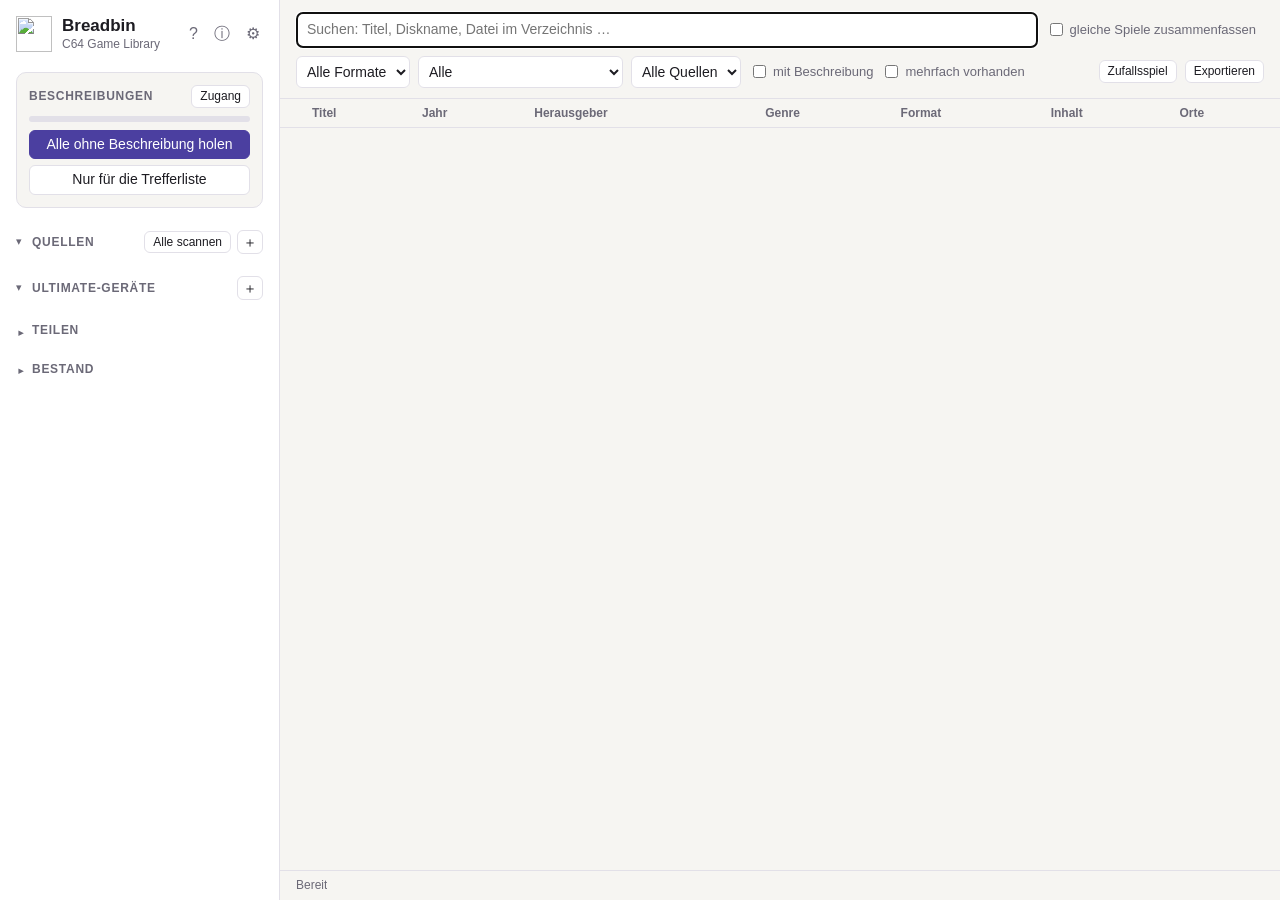
==== commit ca3ce932: "Version 0.9.3: version check every 6 hours, "Check for a new version", version history Co-Authored-B" ====
--- a/ui/index.html
+++ b/ui/index.html
@@ -417,11 +417,17 @@
         <div>
           <h3>Breadbin</h3>
           <div class="meta">C64 Game Library · <span translate="no">Version <span id="about-version"></span></span></div>
+          <div class="about-update"><button type="button" class="small" id="about-update">Nach neuer Fassung suchen</button>
+            <span id="about-update-msg" class="meta" aria-live="polite"></span></div>
         </div>
       </div>
       <p>Breadbin erfasst C64-Spiele aus Ordnern, Netzlaufwerken und von Ultimate-Geräten, zeigt, was wo liegt,
         holt Beschreibungen und Bilder und startet Spiele auf einem Ultimate 64, einem C64 Ultimate oder einem
         1541 Ultimate II+. Der Name kommt vom Spitznamen des ersten C64-Gehäuses: „Brotkasten“.</p>
+      <details class="about-versions">
+        <summary>Versionsverlauf</summary>
+        <div id="about-versions"></div>
+      </details>
       <h4>Lizenz</h4>
       <p>Freie Software unter der <a href="#" data-url="https://www.gnu.org/licenses/gpl-3.0.html">GNU General Public
         License 3.0</a> oder neuer. Kostenlos, ohne Werbung, ohne Datensammlung.</p>
@@ -453,6 +459,7 @@
   <dialog id="zoom"><img alt=""></dialog>
 
   <script src="i18n.js"></script>
+  <script src="versionen.js"></script>
   <script src="app.js"></script>
 </body>
 </html>
--- a/ui/style.css
+++ b/ui/style.css
@@ -409,6 +409,12 @@
 .about-head { display: flex; gap: 14px; align-items: center; margin-bottom: 6px; }
 .about-head img { image-rendering: auto; }
 .about-head h3 { margin: 0; font-size: 20px; }
+.about-versions { margin: 8px 0; }
+.about-versions summary { cursor: pointer; font-weight: 600; }
+.about-versions h5 { margin: 8px 0 2px; font-size: 13px; }
+.about-versions h5 span { font-weight: 400; color: var(--muted); }
+.about-versions ul { margin: 0; padding-left: 18px; font-size: 13px; }
+.about-update { display: flex; flex-wrap: wrap; gap: 8px; align-items: center; margin-top: 6px; }
 #about-dialog h4 { margin: 14px 0 4px; }
 #about-dialog a { color: var(--accent); }
 .about-list { padding-left: 18px; margin: 4px 0; }
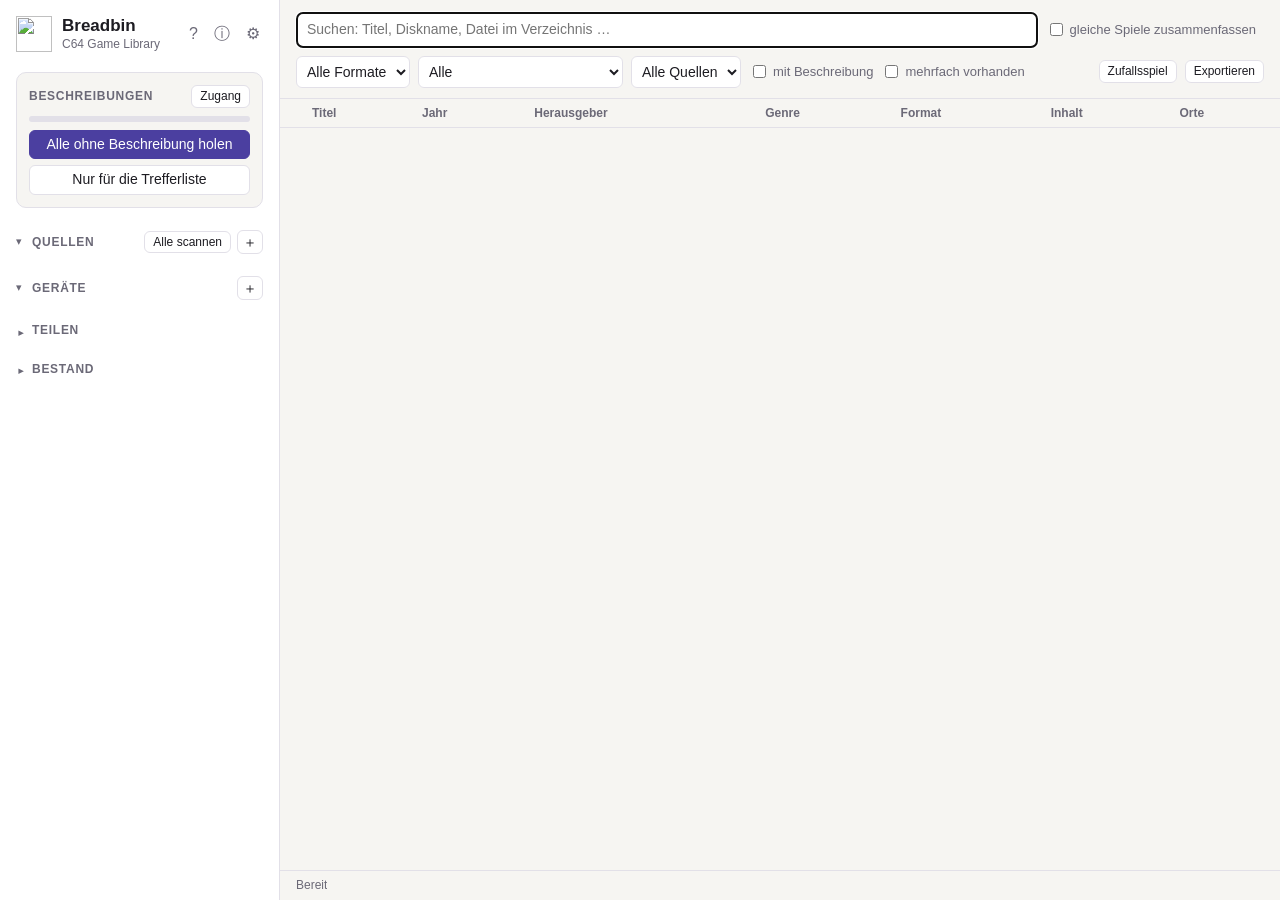
==== commit 32208f8a: "Version 0.9.4: BMC64 and TeensyROM (untested) as devices, several emulators incl. Denise, REU preloa" ====
--- a/ui/index.html
+++ b/ui/index.html
@@ -38,8 +38,8 @@
     </section>
     <section class="side" data-key="devices">
       <div class="section-head">
-        <button class="fold" aria-expanded="true"><span class="chev">▾</span><h2>Ultimate-Geräte</h2><span class="count" id="devices-count"></span></button>
-        <button id="btn-add-device" class="small icon" title="Ultimate 64, C64 Ultimate oder 1541 Ultimate II+ hinzufügen" aria-label="Gerät hinzufügen">＋</button>
+        <button class="fold" aria-expanded="true"><span class="chev">▾</span><h2>Geräte</h2><span class="count" id="devices-count"></span></button>
+        <button id="btn-add-device" class="small icon" title="Ultimate 64, C64 Ultimate, 1541 Ultimate II+, BMC64 oder TeensyROM hinzufügen" aria-label="Gerät hinzufügen">＋</button>
       </div>
       <div class="section-body"><ul id="devices" class="rows list"></ul></div>
     </section>
@@ -114,16 +114,14 @@
         Nach dem Starten ein Titelbild aufnehmen, wenn das Spiel noch keines hat</label>
       <label>Wartezeit bis zur Aufnahme in Sekunden <input type="number" id="auto-title-delay" min="5" max="180" step="5"></label>
       <p class="meta">Nur Ultimate 64 und C64 Ultimate mit Netzwerkkabel. Das Bild wird als eigenes Titelbild gespeichert und lässt sich in den Details ersetzen.</p>
-      <h4>Emulator (freiwillig)</h4>
-      <p class="meta">Spiele auch ohne Ultimate auf dem Rechner starten, etwa mit VICE (x64sc). Breadbin legt dafür eine Kopie im Datenordner ab; was ein Spiel auf seine Diskette speichert, bleibt dort erhalten.</p>
-      <label>Programm <input id="emu-path" autocomplete="off" spellcheck="false" placeholder="z. B. …/x64sc"></label>
+      <h4>Emulatoren (freiwillig)</h4>
+      <p class="meta">Spiele auch ohne Ultimate auf dem Rechner starten, etwa mit VICE (x64sc) oder Denise. Breadbin legt dafür eine Kopie im Datenordner ab; was ein Spiel auf seine Diskette speichert, bleibt dort erhalten. Jeder Emulator erscheint in den Details als eigener Eintrag in der Geräteauswahl.</p>
+      <div id="emu-list"></div>
       <div class="emu-buttons">
-        <button type="button" id="btn-emu-find">VICE suchen</button>
-        <button type="button" id="btn-emu-pick">Auswählen …</button>
-        <select id="emu-found" hidden></select>
-      </div>
-      <label>Aufruf <input id="emu-args" autocomplete="off" spellcheck="false"></label>
-      <p class="meta">{file} steht für die Spieldatei. Für VICE passt die Vorgabe; bei Spielen mit mehreren Disketten bekommt VICE eine Wechselliste (nächste Diskette: „Fliplist“ im VICE-Menü, meist Alt+N).</p>
+        <button type="button" id="btn-emu-find">Emulatoren suchen</button>
+        <button type="button" id="btn-emu-add">Emulator hinzufügen</button>
+      </div>
+      <p class="meta">{file} steht für die Spieldatei. Die Vorgabe passt für VICE und Denise; bei Spielen mit mehreren Disketten bekommt VICE eine Wechselliste (nächste Diskette: „Fliplist“ im VICE-Menü, meist Alt+N).</p>
       <h4>ScreenScraper (freiwillig)</h4>
       <p class="meta">
         Zusätzliche Beschreibungen, Genres und Bilder von ScreenScraper.fr. Dafür brauchst du ein
@@ -221,16 +219,24 @@
 
   <dialog id="device-dialog" class="form-dialog">
     <form method="dialog">
-      <h3 id="dev-title">Ultimate-Gerät</h3>
+      <h3 id="dev-title">Gerät</h3>
       <p class="meta">Ultimate 64, C64 Ultimate oder 1541 Ultimate II+ im Netzwerk. Nötig sind FTP und die
         REST-Schnittstelle („Web Remote Control Service“, ab Firmware 3.11).</p>
+      <p class="meta">Oder BMC64 auf einem Raspberry Pi: im BMC64-Menü Netzwerk und „Web UI“ einschalten (ab BMC64 5.5.1).</p>
+      <p class="meta">Oder TeensyROM (ungetestet): am Gerät „Enable TCP Listener“ einschalten; Adresse von Hand eintragen.</p>
       <div class="dialog-buttons"><button type="button" id="dev-discover">Im Netz suchen</button></div>
       <ul id="dev-found" class="found"></ul>
       <label>Adresse (IP oder Name) <input id="dev-host" placeholder="192.168.1.64" autocomplete="off"></label>
-      <label>Netzwerk-Passwort (nur falls am Gerät gesetzt)
+      <label>Netzwerk-Passwort bzw. BMC64-PIN (nur falls gesetzt)
         <input id="dev-password" type="password" autocomplete="off"></label>
       <div class="dialog-buttons"><button type="button" id="dev-probe">Verbinden und prüfen</button></div>
       <p id="dev-result" class="meta"></p>
+      <label>Geräteart
+        <select id="dev-kind">
+          <option value="ultimate">Ultimate</option>
+          <option value="bmc64">BMC64</option>
+          <option value="teensyrom">TeensyROM (ungetestet)</option>
+        </select></label>
       <label>Name <input id="dev-name" autocomplete="off"></label>
       <label>Startordner auf dem Gerät
         <input id="dev-upload" list="dev-drives" autocomplete="off"></label>
--- a/ui/style.css
+++ b/ui/style.css
@@ -250,7 +250,10 @@
 #settings label.inline { display: flex; gap: 8px; align-items: flex-start; }
 #settings label.inline input { width: auto; margin-top: 2px; }
 #settings .emu-buttons { display: flex; flex-wrap: wrap; gap: 8px; margin-top: 8px; }
-#settings .emu-buttons select { flex: 1 1 100%; }
+#settings .emu-row { display: flex; flex-direction: column; gap: 6px; padding: 8px 0; border-bottom: 1px solid var(--line); }
+#settings .emu-line { display: flex; gap: 8px; align-items: center; }
+#settings .emu-line .emu-path { flex: 1 1 auto; min-width: 0; }
+#settings .emu-line button { flex: 0 0 auto; white-space: nowrap; }
 .warn { font-size: 12px; color: var(--danger); margin: -4px 0 10px; }
 #info-text { max-height: 50vh; overflow: auto; font-size: 12px; white-space: pre-wrap; word-break: break-all;
   background: var(--bg); border: 1px solid var(--line); border-radius: 6px; padding: 8px; }
@@ -449,3 +452,6 @@
 
 /* Einsenden: Haken linksbündig */
 #submit-dialog label.check { justify-content: flex-start; white-space: normal; }
+
+.emu-game-args { display: flex; align-items: center; gap: 6px; flex-basis: 100%; font-size: 12px; color: var(--muted, inherit); }
+.emu-game-args input { flex: 1; min-width: 0; font-family: ui-monospace, SFMono-Regular, Menlo, monospace; font-size: 12px; }
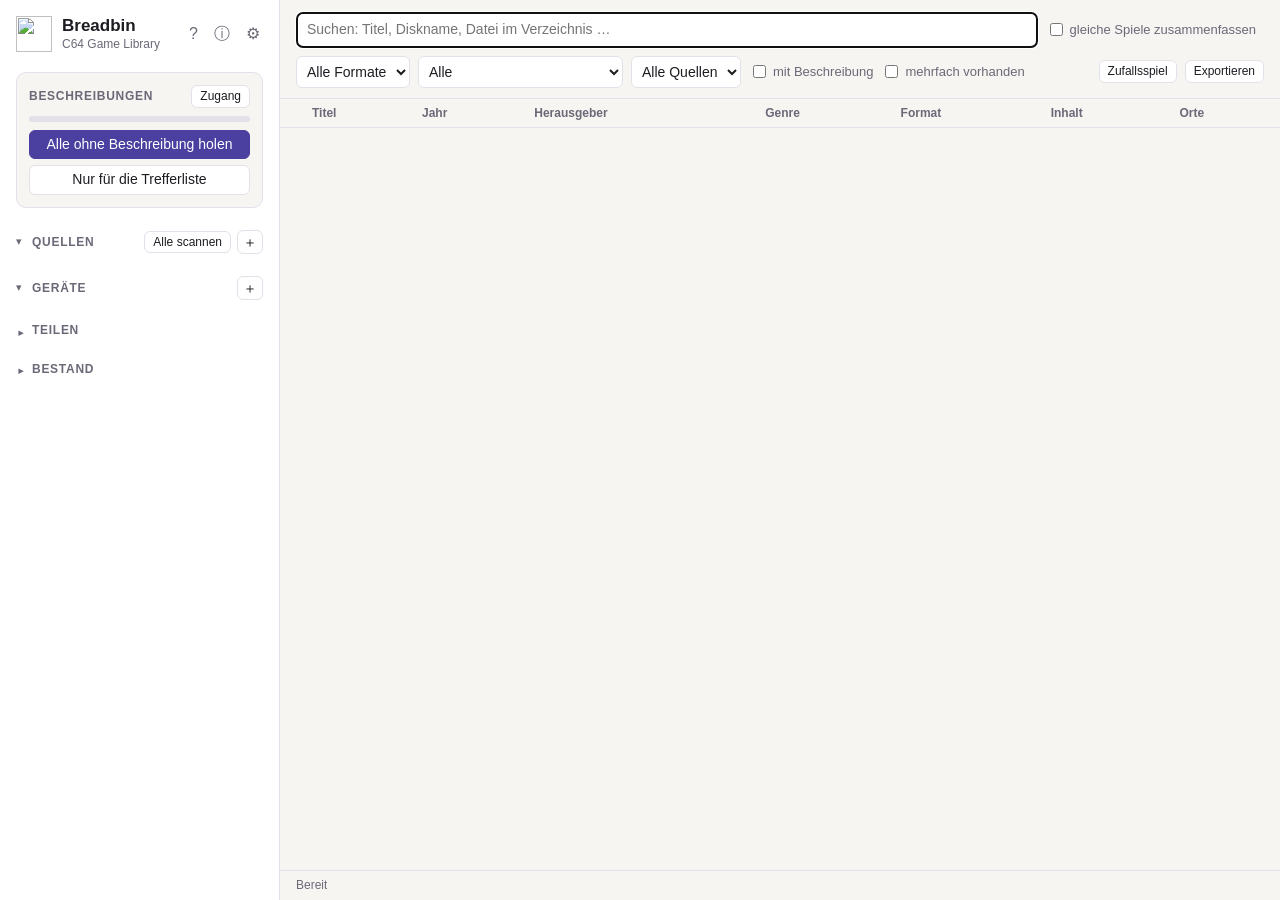
==== commit 13ac81cd: "BMX (Bare Metal X, Raspberry Pi 4/5) as a fourth kind of device – untested preview Not part of 0.9.4" ====
--- a/ui/index.html
+++ b/ui/index.html
@@ -39,7 +39,7 @@
     <section class="side" data-key="devices">
       <div class="section-head">
         <button class="fold" aria-expanded="true"><span class="chev">▾</span><h2>Geräte</h2><span class="count" id="devices-count"></span></button>
-        <button id="btn-add-device" class="small icon" title="Ultimate 64, C64 Ultimate, 1541 Ultimate II+, BMC64 oder TeensyROM hinzufügen" aria-label="Gerät hinzufügen">＋</button>
+        <button id="btn-add-device" class="small icon" title="Ultimate 64, C64 Ultimate, 1541 Ultimate II+, BMC64, BMX oder TeensyROM hinzufügen" aria-label="Gerät hinzufügen">＋</button>
       </div>
       <div class="section-body"><ul id="devices" class="rows list"></ul></div>
     </section>
@@ -223,11 +223,12 @@
       <p class="meta">Ultimate 64, C64 Ultimate oder 1541 Ultimate II+ im Netzwerk. Nötig sind FTP und die
         REST-Schnittstelle („Web Remote Control Service“, ab Firmware 3.11).</p>
       <p class="meta">Oder BMC64 auf einem Raspberry Pi: im BMC64-Menü Netzwerk und „Web UI“ einschalten (ab BMC64 5.5.1).</p>
+      <p class="meta">Oder BMX auf einem Raspberry Pi 4/5 (ungetestet): im BMX-Menü „Remote API“ einschalten.</p>
       <p class="meta">Oder TeensyROM (ungetestet): am Gerät „Enable TCP Listener“ einschalten; Adresse von Hand eintragen.</p>
       <div class="dialog-buttons"><button type="button" id="dev-discover">Im Netz suchen</button></div>
       <ul id="dev-found" class="found"></ul>
       <label>Adresse (IP oder Name) <input id="dev-host" placeholder="192.168.1.64" autocomplete="off"></label>
-      <label>Netzwerk-Passwort bzw. BMC64-PIN (nur falls gesetzt)
+      <label>Netzwerk-Passwort, BMC64-PIN bzw. BMX-Passwort (nur falls gesetzt)
         <input id="dev-password" type="password" autocomplete="off"></label>
       <div class="dialog-buttons"><button type="button" id="dev-probe">Verbinden und prüfen</button></div>
       <p id="dev-result" class="meta"></p>
@@ -235,6 +236,7 @@
         <select id="dev-kind">
           <option value="ultimate">Ultimate</option>
           <option value="bmc64">BMC64</option>
+          <option value="bmx">BMX (ungetestet)</option>
           <option value="teensyrom">TeensyROM (ungetestet)</option>
         </select></label>
       <label>Name <input id="dev-name" autocomplete="off"></label>
